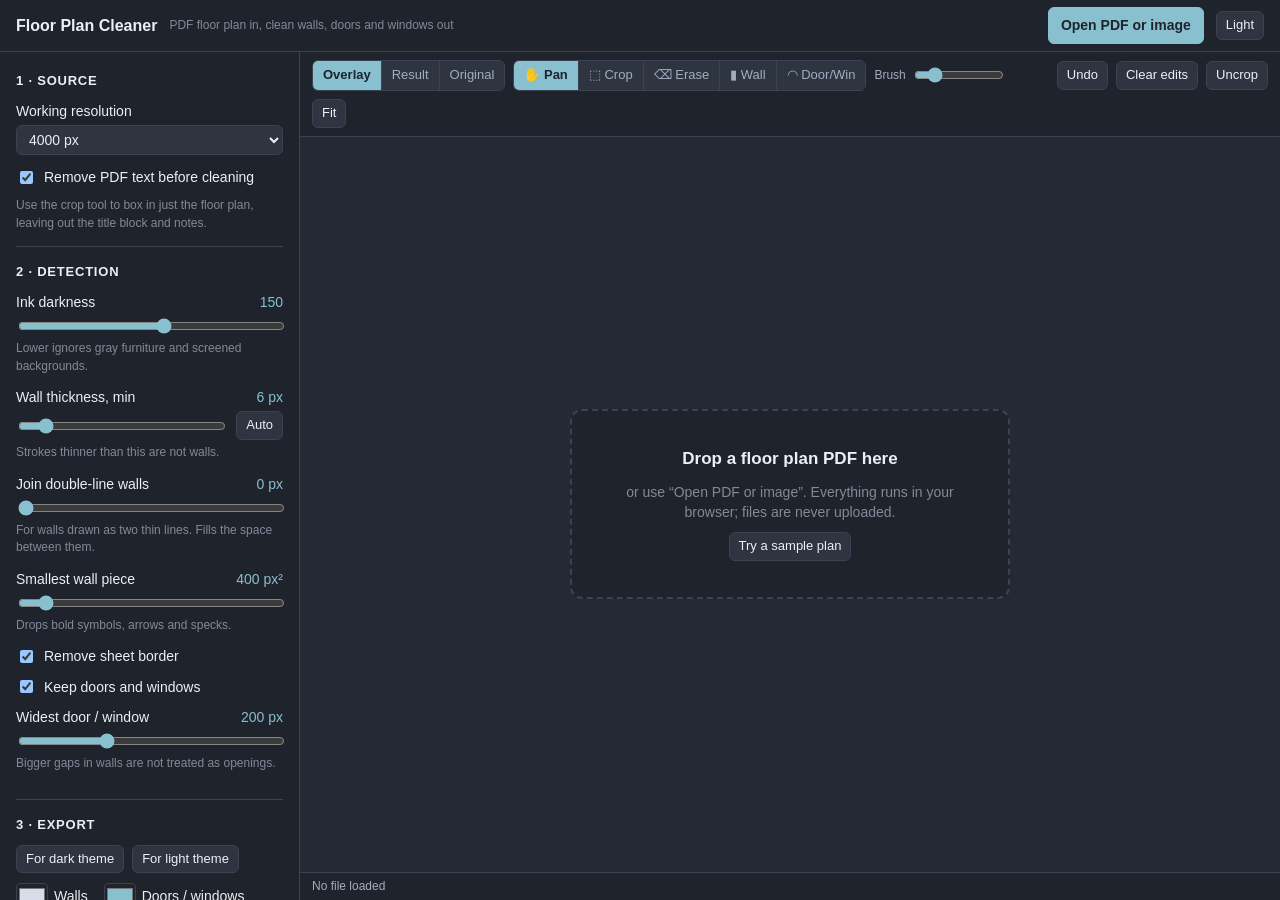
==== floorplan-cleaner/index.html @ 3764ca61 "Add Floor Plan Cleaner: PDF floor plan to clean walls, doors and windows Static in-browser tool unde" ====
<!doctype html>
<html lang="en" data-theme="dark">
<head>
  <meta charset="utf-8">
  <meta name="viewport" content="width=device-width, initial-scale=1">
  <title>Floor Plan Cleaner</title>
  <meta name="description" content="Turn an architectural floor plan PDF into a clean, transparent walls, doors and windows image for building automation graphics.">
  <link rel="icon" href="../assets/img/favicon.svg" type="image/svg+xml">
  <link rel="stylesheet" href="style.css">
  <script src="vendor/pdf.min.js"></script>
  <script src="app.js" defer></script>
</head>
<body>
  <header class="topbar">
    <b class="title">Floor Plan Cleaner</b>
    <span class="muted small hide-sm">PDF floor plan in, clean walls, doors and windows out</span>
    <span class="spacer"></span>
    <label class="btn primary" for="file">Open PDF or image</label>
    <input id="file" type="file" accept="application/pdf,.pdf,image/png,image/jpeg,image/webp" hidden>
    <button class="btn sm" id="theme" title="Switch between light and dark">Light</button>
  </header>

  <main class="layout">
    <aside class="panel" id="panel">
      <section>
        <h2>1 · Source</h2>
        <div class="field" id="page-field" hidden>
          <span>Page</span>
          <div class="row">
            <button class="btn sm" id="page-prev" aria-label="Previous page">‹</button>
            <input type="number" id="page" min="1" value="1">
            <span class="muted small" id="page-count"></span>
            <button class="btn sm" id="page-next" aria-label="Next page">›</button>
          </div>
        </div>
        <label class="field">
          <span>Working resolution <output id="res-out"></output></span>
          <select id="res">
            <option value="2000">2000 px (fast)</option>
            <option value="3000">3000 px</option>
            <option value="4000" selected>4000 px</option>
            <option value="6000">6000 px (detailed, slow)</option>
          </select>
        </label>
        <label class="check"><input type="checkbox" id="no-text" checked> Remove PDF text before cleaning</label>
        <p class="hint">Use the crop tool to box in just the floor plan, leaving out the title block and notes.</p>
      </section>

      <section>
        <h2>2 · Detection</h2>
        <label class="field">
          <span>Ink darkness <output id="threshold-out"></output></span>
          <input type="range" id="threshold" min="40" max="240" value="150">
          <small>Lower ignores gray furniture and screened backgrounds.</small>
        </label>
        <label class="field">
          <span>Wall thickness, min <output id="minWall-out"></output></span>
          <div class="row"><input type="range" id="minWall" min="2" max="40" value="6"><button class="btn sm" id="auto-wall" title="Estimate from the drawing">Auto</button></div>
          <small>Strokes thinner than this are not walls.</small>
        </label>
        <label class="field">
          <span>Join double-line walls <output id="joinGap-out"></output></span>
          <input type="range" id="joinGap" min="0" max="30" value="0">
          <small>For walls drawn as two thin lines. Fills the space between them.</small>
        </label>
        <label class="field">
          <span>Smallest wall piece <output id="minWallArea-out"></output></span>
          <input type="range" id="minWallArea" min="0" max="5000" step="10" value="400">
          <small>Drops bold symbols, arrows and specks.</small>
        </label>
        <label class="check"><input type="checkbox" id="dropFrame" checked> Remove sheet border</label>
        <label class="check"><input type="checkbox" id="keepOpenings" checked> Keep doors and windows</label>
        <label class="field">
          <span>Widest door / window <output id="maxOpening-out"></output></span>
          <input type="range" id="maxOpening" min="10" max="600" value="200">
          <small>Bigger gaps in walls are not treated as openings.</small>
        </label>
      </section>

      <section>
        <h2>3 · Export</h2>
        <div class="row presets">
          <button class="btn sm" data-preset="dark">For dark theme</button>
          <button class="btn sm" data-preset="light">For light theme</button>
        </div>
        <div class="row colors">
          <label class="swatch"><input type="color" id="wallColor" value="#d8dee9"> Walls</label>
          <label class="swatch"><input type="color" id="openColor" value="#88c0d0"> Doors / windows</label>
        </div>
        <label class="field">
          <span>Canvas</span>
          <select id="fit">
            <option value="trim">Trim to the plan</option>
            <option value="1920x1080" selected>Fit in 1920 × 1080 (enteliWEB)</option>
            <option value="custom">Fit in custom size</option>
          </select>
        </label>
        <div class="row" id="custom-size" hidden>
          <input type="number" id="fitW" value="1920" min="100" max="10000" aria-label="Width"> ×
          <input type="number" id="fitH" value="1080" min="100" max="10000" aria-label="Height">
        </div>
        <label class="field">
          <span>Margin <output id="pad-out"></output></span>
          <input type="range" id="pad" min="0" max="200" value="40">
        </label>
        <div class="row">
          <button class="btn primary grow" id="dl-png" disabled>Download PNG</button>
          <button class="btn grow" id="dl-svg" disabled>Download SVG</button>
        </div>
        <p class="hint">Both files have a transparent background. The SVG keeps walls and doors/windows as separate layers.</p>
      </section>
    </aside>

    <section class="stage">
      <div class="toolbar">
        <div class="seg" id="views">
          <button data-view="overlay" aria-pressed="true" title="Result over the faded original">Overlay</button>
          <button data-view="result" title="Transparent result only">Result</button>
          <button data-view="original" title="The page as rendered">Original</button>
        </div>
        <div class="seg" id="tools">
          <button data-tool="pan" aria-pressed="true" title="Pan (H). Scroll to zoom.">✋ Pan</button>
          <button data-tool="crop" title="Crop to the plan (C)">⬚ Crop</button>
          <button data-tool="erase" title="Erase anything (E)">⌫ Erase</button>
          <button data-tool="wall" title="Paint over lost walls to bring them back (W)">▮ Wall</button>
          <button data-tool="door" title="Paint over lost doors or windows to bring them back (D)">◠ Door/Win</button>
        </div>
        <label class="brush small">Brush <input type="range" id="brush" min="4" max="120" value="24"></label>
        <span class="spacer"></span>
        <button class="btn sm" id="undo" title="Undo last brush stroke (Ctrl+Z)">Undo</button>
        <button class="btn sm" id="clear-edits" title="Remove all brush edits">Clear edits</button>
        <button class="btn sm" id="clear-crop" title="Remove the crop">Uncrop</button>
        <button class="btn sm" id="fitview" title="Fit to window (F)">Fit</button>
      </div>
      <div class="viewport" id="viewport">
        <canvas id="canvas" width="1" height="1"></canvas>
        <div class="brush-cursor" id="brush-cursor" hidden></div>
        <div class="empty" id="empty">
          <div class="drop">
            <b>Drop a floor plan PDF here</b>
            <span class="muted">or use “Open PDF or image”. Everything runs in your browser; files are never uploaded.</span>
            <button class="btn sm" id="sample">Try a sample plan</button>
          </div>
        </div>
      </div>
      <div class="statusbar"><span id="status">No file loaded</span><span class="spacer"></span><span id="dims" class="muted"></span></div>
    </section>
  </main>
</body>
</html>
---- floorplan-cleaner/style.css ----
/* Colors follow the ENTEC graphics standard (Nord_Dark / Nord_Light). */
:root, [data-theme="dark"] {
  --accent: #88c0d0; --bg: #242933; --panel: #1f232b; --raised: #2e3440; --hover: #3b4252;
  --line: #3b4252; --text: #a3adbf; --strong: #eceff4; --check-a: #2b303b; --check-b: #343a46;
  color-scheme: dark;
}
[data-theme="light"] {
  --accent: #3f7f95; --bg: #e5e9f0; --panel: #fafbfc; --raised: #eceff4; --hover: #d8dee9;
  --line: #d8dee9; --text: #5e6a80; --strong: #2e3440; --check-a: #ffffff; --check-b: #e5e9f0;
  color-scheme: light;
}
* { box-sizing: border-box; }
[hidden] { display: none !important; }
html, body { height: 100%; }
body { margin: 0; font: 14px/1.45 Lato, "Segoe UI", Arial, sans-serif; background: var(--bg); color: var(--text); }
b, h2 { color: var(--strong); }
.muted { opacity: .75; }
.small { font-size: 12px; }
.spacer { flex: 1; }

.topbar { height: 52px; display: flex; align-items: center; gap: 12px; padding: 0 16px; background: var(--panel); border-bottom: 1px solid var(--line); }
.title { font-size: 16px; white-space: nowrap; }

.btn { font: inherit; display: inline-flex; align-items: center; justify-content: center; gap: 6px; padding: 7px 12px; border-radius: 6px; border: 1px solid var(--line); background: var(--raised); color: var(--strong); cursor: pointer; white-space: nowrap; }
.btn:hover:not(:disabled) { background: var(--hover); }
.btn:disabled { opacity: .45; cursor: default; }
.btn.primary { background: var(--accent); border-color: var(--accent); color: #1f232b; font-weight: 700; }
.btn.primary:hover:not(:disabled) { filter: brightness(1.08); background: var(--accent); }
.btn.sm { padding: 4px 9px; font-size: 13px; }
.btn.icon { padding: 6px 10px; }
.grow { flex: 1; }

.layout { display: flex; height: calc(100% - 52px); }
.panel { width: 300px; flex: none; overflow-y: auto; background: var(--panel); border-right: 1px solid var(--line); padding: 4px 16px 24px; }
.panel section { border-bottom: 1px solid var(--line); padding: 10px 0 14px; }
.panel section:last-child { border-bottom: 0; }
h2 { font-size: 13px; text-transform: uppercase; letter-spacing: .06em; margin: 6px 0 10px; }
.field { display: flex; flex-direction: column; gap: 4px; margin: 0 0 12px; }
.field > span { display: flex; justify-content: space-between; color: var(--strong); }
.field output { color: var(--accent); font-variant-numeric: tabular-nums; }
.field small, .hint { font-size: 12px; opacity: .75; margin: 0; }
.check { display: flex; gap: 8px; align-items: center; margin: 0 0 10px; color: var(--strong); cursor: pointer; }
.row { display: flex; gap: 8px; align-items: center; margin: 0 0 10px; }
.row:last-child { margin-bottom: 0; }
.field .row { margin: 0; }
.field .row input[type=range] { flex: 1; }
input[type=range] { width: 100%; accent-color: var(--accent); }
select, input[type=number] { font: inherit; padding: 5px 8px; border-radius: 6px; border: 1px solid var(--line); background: var(--raised); color: var(--strong); }
input[type=number] { width: 80px; }
.swatch { display: flex; align-items: center; gap: 6px; color: var(--strong); cursor: pointer; }
.swatch input { width: 32px; height: 26px; padding: 0; border: 1px solid var(--line); border-radius: 4px; background: none; }
.colors { gap: 16px; flex-wrap: wrap; }

.stage { flex: 1; display: flex; flex-direction: column; min-width: 0; }
.toolbar { display: flex; flex-wrap: wrap; gap: 8px; align-items: center; padding: 8px 12px; background: var(--panel); border-bottom: 1px solid var(--line); }
.seg { display: flex; border: 1px solid var(--line); border-radius: 6px; overflow: hidden; }
.seg button { font: inherit; font-size: 13px; padding: 5px 10px; border: 0; border-right: 1px solid var(--line); background: var(--raised); color: var(--text); cursor: pointer; white-space: nowrap; }
.seg button:last-child { border-right: 0; }
.seg button[aria-pressed="true"] { background: var(--accent); color: #1f232b; font-weight: 700; }
.brush { display: flex; align-items: center; gap: 6px; }
.brush input { width: 90px; }

.viewport { position: relative; flex: 1; overflow: hidden; touch-action: none; cursor: grab;
  background: var(--bg); }
.viewport.dragging { cursor: grabbing; }
.viewport.crosshair { cursor: crosshair; }
.viewport.brushing { cursor: none; }
#canvas { position: absolute; left: 0; top: 0; transform-origin: 0 0; image-rendering: auto;
  background-color: var(--check-a);
  background-image: linear-gradient(45deg, var(--check-b) 25%, transparent 25%, transparent 75%, var(--check-b) 75%),
                    linear-gradient(45deg, var(--check-b) 25%, transparent 25%, transparent 75%, var(--check-b) 75%);
  background-size: 32px 32px; background-position: 0 0, 16px 16px;
  box-shadow: 0 2px 16px rgba(0,0,0,.25); }
.brush-cursor { position: absolute; pointer-events: none; border: 1.5px solid #fff; border-radius: 50%; mix-blend-mode: difference; transform: translate(-50%, -50%); }
.empty { position: absolute; inset: 0; display: grid; place-items: center; padding: 16px; }
.empty .drop { display: flex; flex-direction: column; gap: 10px; align-items: center; text-align: center; max-width: 440px; padding: 36px 28px; border: 2px dashed var(--line); border-radius: 12px; background: var(--panel); }
.empty .drop b { font-size: 17px; }
.viewport.dragover .drop { border-color: var(--accent); }
.statusbar { display: flex; gap: 12px; padding: 5px 12px; font-size: 12px; background: var(--panel); border-top: 1px solid var(--line); }
#status.busy::before { content: ""; display: inline-block; width: 8px; height: 8px; margin-right: 6px; border-radius: 50%; background: var(--accent); animation: pulse 1s infinite alternate; }
@keyframes pulse { to { opacity: .2; } }

@media (max-width: 820px) {
  .hide-sm { display: none; }
  .layout { flex-direction: column-reverse; height: auto; }
  .panel { width: 100%; border-right: 0; border-top: 1px solid var(--line); }
  .stage { flex: none; height: 75vh; }
}
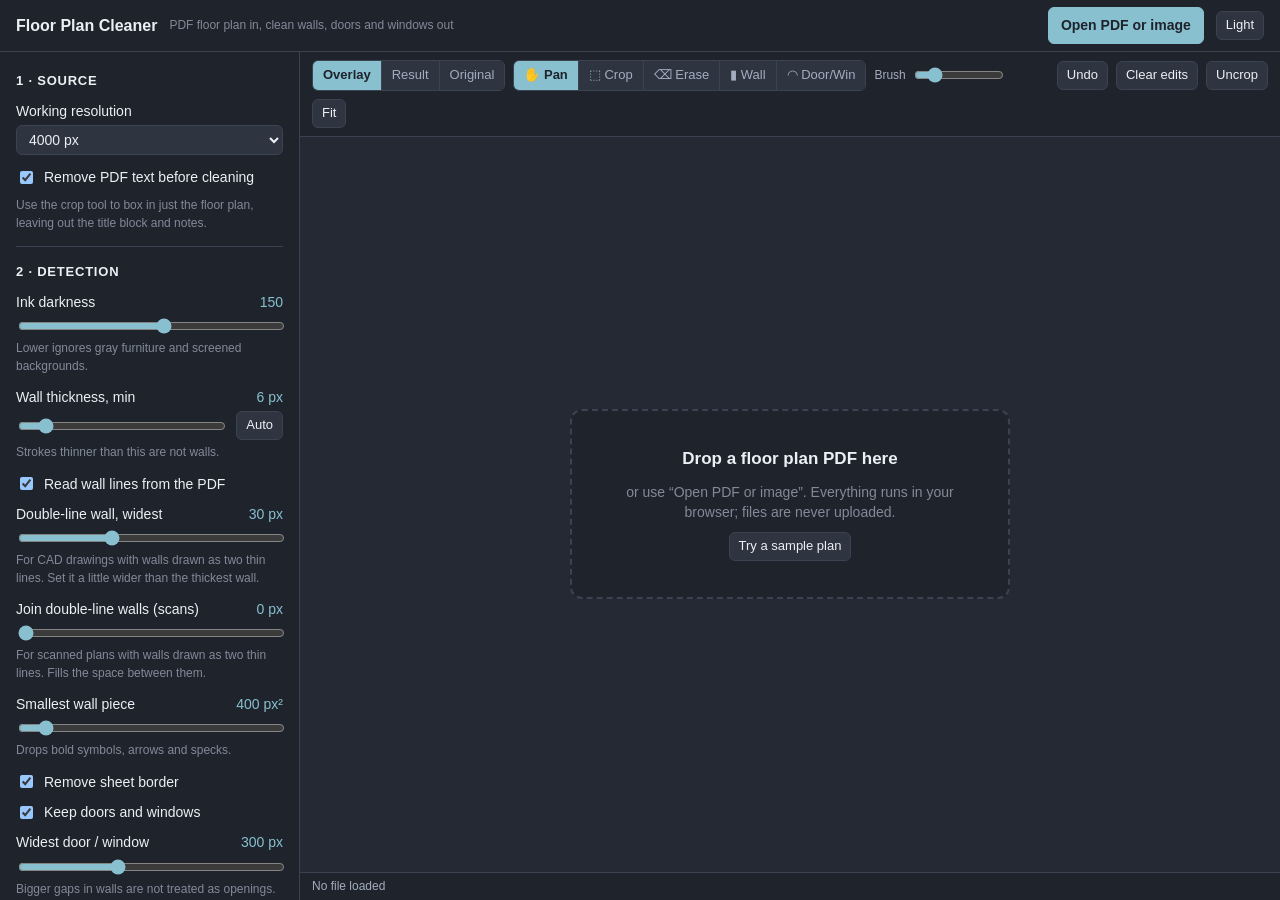
==== commit f9b6c431: "Floor Plan Cleaner: read double-line walls and door swings from vector PDFs CAD exports draw walls a" ====
--- a/floorplan-cleaner/index.html
+++ b/floorplan-cleaner/index.html
@@ -8,6 +8,7 @@
   <link rel="icon" href="../assets/img/favicon.svg" type="image/svg+xml">
   <link rel="stylesheet" href="style.css">
   <script src="vendor/pdf.min.js"></script>
+  <script src="vector.js"></script>
   <script src="app.js" defer></script>
 </head>
 <body>
@@ -58,10 +59,16 @@
           <div class="row"><input type="range" id="minWall" min="2" max="40" value="6"><button class="btn sm" id="auto-wall" title="Estimate from the drawing">Auto</button></div>
           <small>Strokes thinner than this are not walls.</small>
         </label>
+        <label class="check" id="useVec-row"><input type="checkbox" id="useVec" checked> Read wall lines from the PDF</label>
+        <label class="field" id="lineMax-row">
+          <span>Double-line wall, widest <output id="lineMax-out"></output></span>
+          <input type="range" id="lineMax" min="4" max="80" value="30">
+          <small>For CAD drawings with walls drawn as two thin lines. Set it a little wider than the thickest wall.</small>
+        </label>
         <label class="field">
-          <span>Join double-line walls <output id="joinGap-out"></output></span>
+          <span>Join double-line walls (scans) <output id="joinGap-out"></output></span>
           <input type="range" id="joinGap" min="0" max="30" value="0">
-          <small>For walls drawn as two thin lines. Fills the space between them.</small>
+          <small>For scanned plans with walls drawn as two thin lines. Fills the space between them.</small>
         </label>
         <label class="field">
           <span>Smallest wall piece <output id="minWallArea-out"></output></span>
@@ -72,7 +79,7 @@
         <label class="check"><input type="checkbox" id="keepOpenings" checked> Keep doors and windows</label>
         <label class="field">
           <span>Widest door / window <output id="maxOpening-out"></output></span>
-          <input type="range" id="maxOpening" min="10" max="600" value="200">
+          <input type="range" id="maxOpening" min="10" max="800" value="300">
           <small>Bigger gaps in walls are not treated as openings.</small>
         </label>
       </section>
